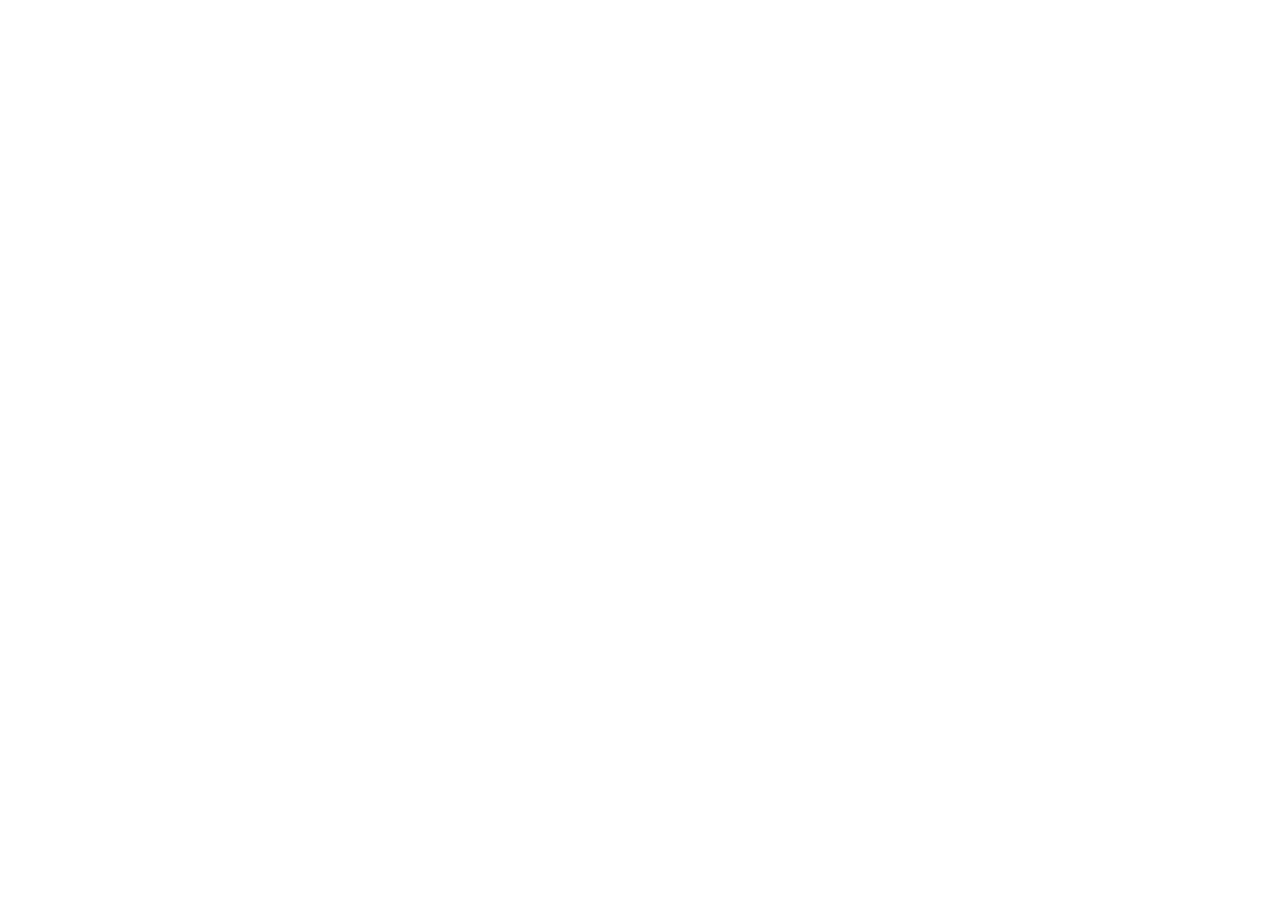
==== index.html @ b920c3b5 "Página inicial de redirecionamento canônico pro QR Code" ====
<!DOCTYPE html>
<html lang="pt-BR">
<head>
<meta charset="UTF-8">
<meta name="viewport" content="width=device-width, initial-scale=1">
<title>Redirecionando…</title>
<style>
  :root { color-scheme: light dark; }
  * { box-sizing: border-box; }
  body {
    margin: 0;
    min-height: 100vh;
    display: flex;
    align-items: center;
    justify-content: center;
    padding: 24px;
    font-family: -apple-system, BlinkMacSystemFont, "Segoe UI", Roboto, Helvetica, Arial, sans-serif;
    background: #f5f5f7;
    text-align: center;
  }
  .card {
    max-width: 420px;
    width: 100%;
  }
  .card img {
    max-width: 100%;
    border-radius: 12px;
    margin-bottom: 20px;
  }
  h1 {
    font-size: 22px;
    margin: 0 0 12px;
  }
  p {
    font-size: 16px;
    color: #444;
    line-height: 1.4;
    margin: 0 0 24px;
  }
  a.btn {
    display: inline-block;
    background: #25D366;
    color: #fff;
    text-decoration: none;
    font-weight: 600;
    font-size: 17px;
    padding: 14px 28px;
    border-radius: 999px;
  }
  .spinner {
    width: 32px;
    height: 32px;
    border: 3px solid #ddd;
    border-top-color: #25D366;
    border-radius: 50%;
    margin: 0 auto 16px;
    animation: spin 0.8s linear infinite;
  }
  @keyframes spin { to { transform: rotate(360deg); } }
  .countdown { font-size: 13px; color: #888; margin-top: 14px; }
</style>
</head>
<body>
<div id="app" class="card">
  <div class="spinner"></div>
  <p>Redirecionando…</p>
</div>

<script>
// ======================================================================
// CONFIGURAÇÃO — É SÓ MEXER AQUI PRA TROCAR PRA ONDE O QR CODE MANDA.
// Depois de editar: salve, faça commit + push. Some 30-60s e já está
// valendo, sem precisar gerar um QR Code novo.
// ======================================================================
const CONFIG = {
  // "direct" -> manda direto pro WhatsApp, sem tela intermediária
  // "promo"  -> mostra uma tela de promoção antes, com botão pro WhatsApp
  mode: "direct",

  whatsapp: {
    number: "5511999999999",       // DDI + DDD + número, só dígitos
    message: "Olá! Vim pelo QR Code."
  },

  promo: {
    title: "🔥 Promoção especial!",
    message: "Aproveite nossa oferta exclusiva antes de falar com a gente.",
    imageUrl: "",                  // opcional: URL de uma imagem/banner
    buttonText: "Falar no WhatsApp",
    autoRedirectSeconds: 0         // 0 = espera clique. Ex: 5 = redireciona sozinho em 5s
  }
};
// ======================================================================
// NÃO PRECISA MEXER DAQUI PRA BAIXO
// ======================================================================

function buildWhatsAppUrl(wa) {
  const text = encodeURIComponent(wa.message || "");
  return `https://wa.me/${wa.number}${text ? `?text=${text}` : ""}`;
}

function renderDirect(waUrl) {
  window.location.replace(waUrl);
}

function renderPromo(promo, waUrl) {
  const app = document.getElementById("app");
  const img = promo.imageUrl
    ? `<img src="${promo.imageUrl}" alt="">`
    : "";
  let countdownHtml = "";
  app.innerHTML = `
    ${img}
    <h1>${promo.title}</h1>
    <p>${promo.message}</p>
    <a class="btn" id="goBtn" href="${waUrl}">${promo.buttonText}</a>
    <div class="countdown" id="countdown"></div>
  `;

  if (promo.autoRedirectSeconds > 0) {
    let remaining = promo.autoRedirectSeconds;
    const el = document.getElementById("countdown");
    const tick = () => {
      el.textContent = `Redirecionando em ${remaining}s…`;
      if (remaining <= 0) {
        window.location.href = waUrl;
        return;
      }
      remaining--;
      setTimeout(tick, 1000);
    };
    tick();
  }
}

const waUrl = buildWhatsAppUrl(CONFIG.whatsapp);

if (CONFIG.mode === "promo") {
  renderPromo(CONFIG.promo, waUrl);
} else {
  renderDirect(waUrl);
}
</script>
</body>
</html>
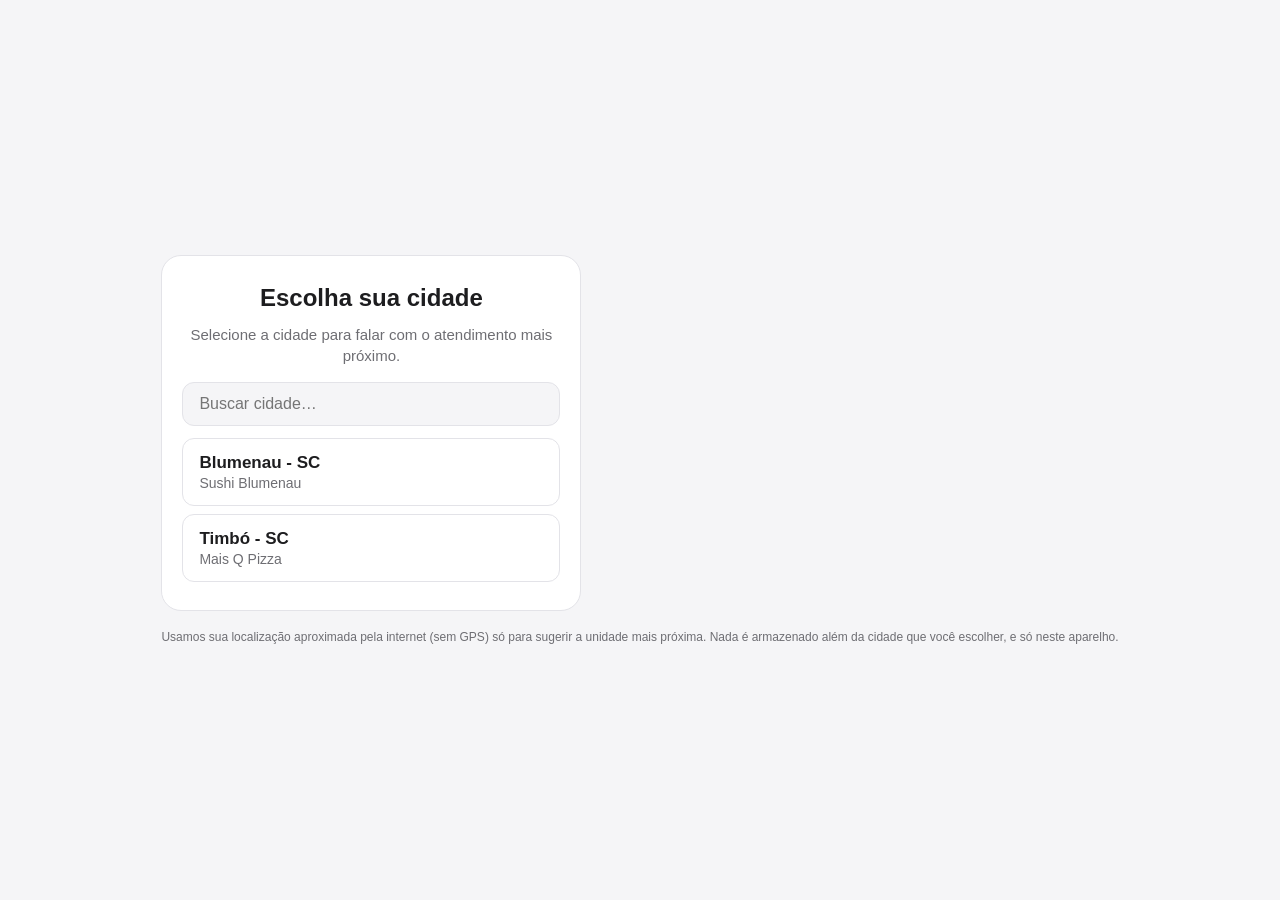
==== commit 42bb7335: "Seleção automática de filial por localização (IP) + Sushi Blumenau Mesmo link para todas as filiais:" ====
--- a/index.html
+++ b/index.html
@@ -3,143 +3,23 @@
 <head>
 <meta charset="UTF-8">
 <meta name="viewport" content="width=device-width, initial-scale=1">
-<title>Redirecionando…</title>
-<style>
-  :root { color-scheme: light dark; }
-  * { box-sizing: border-box; }
-  body {
-    margin: 0;
-    min-height: 100vh;
-    display: flex;
-    align-items: center;
-    justify-content: center;
-    padding: 24px;
-    font-family: -apple-system, BlinkMacSystemFont, "Segoe UI", Roboto, Helvetica, Arial, sans-serif;
-    background: #f5f5f7;
-    text-align: center;
-  }
-  .card {
-    max-width: 420px;
-    width: 100%;
-  }
-  .card img {
-    max-width: 100%;
-    border-radius: 12px;
-    margin-bottom: 20px;
-  }
-  h1 {
-    font-size: 22px;
-    margin: 0 0 12px;
-  }
-  p {
-    font-size: 16px;
-    color: #444;
-    line-height: 1.4;
-    margin: 0 0 24px;
-  }
-  a.btn {
-    display: inline-block;
-    background: #25D366;
-    color: #fff;
-    text-decoration: none;
-    font-weight: 600;
-    font-size: 17px;
-    padding: 14px 28px;
-    border-radius: 999px;
-  }
-  .spinner {
-    width: 32px;
-    height: 32px;
-    border: 3px solid #ddd;
-    border-top-color: #25D366;
-    border-radius: 50%;
-    margin: 0 auto 16px;
-    animation: spin 0.8s linear infinite;
-  }
-  @keyframes spin { to { transform: rotate(360deg); } }
-  .countdown { font-size: 13px; color: #888; margin-top: 14px; }
-</style>
+<title>Mais Q Pizza — Atendimento</title>
+<link rel="stylesheet" href="css/style.css">
 </head>
 <body>
-<div id="app" class="card">
-  <div class="spinner"></div>
-  <p>Redirecionando…</p>
-</div>
-
-<script>
-// ======================================================================
-// CONFIGURAÇÃO — É SÓ MEXER AQUI PRA TROCAR PRA ONDE O QR CODE MANDA.
-// Depois de editar: salve, faça commit + push. Some 30-60s e já está
-// valendo, sem precisar gerar um QR Code novo.
-// ======================================================================
-const CONFIG = {
-  // "direct" -> manda direto pro WhatsApp, sem tela intermediária
-  // "promo"  -> mostra uma tela de promoção antes, com botão pro WhatsApp
-  mode: "direct",
-
-  whatsapp: {
-    number: "5511999999999",       // DDI + DDD + número, só dígitos
-    message: "Olá! Vim pelo QR Code."
-  },
-
-  promo: {
-    title: "🔥 Promoção especial!",
-    message: "Aproveite nossa oferta exclusiva antes de falar com a gente.",
-    imageUrl: "",                  // opcional: URL de uma imagem/banner
-    buttonText: "Falar no WhatsApp",
-    autoRedirectSeconds: 0         // 0 = espera clique. Ex: 5 = redireciona sozinho em 5s
-  }
-};
-// ======================================================================
-// NÃO PRECISA MEXER DAQUI PRA BAIXO
-// ======================================================================
-
-function buildWhatsAppUrl(wa) {
-  const text = encodeURIComponent(wa.message || "");
-  return `https://wa.me/${wa.number}${text ? `?text=${text}` : ""}`;
-}
-
-function renderDirect(waUrl) {
-  window.location.replace(waUrl);
-}
-
-function renderPromo(promo, waUrl) {
-  const app = document.getElementById("app");
-  const img = promo.imageUrl
-    ? `<img src="${promo.imageUrl}" alt="">`
-    : "";
-  let countdownHtml = "";
-  app.innerHTML = `
-    ${img}
-    <h1>${promo.title}</h1>
-    <p>${promo.message}</p>
-    <a class="btn" id="goBtn" href="${waUrl}">${promo.buttonText}</a>
-    <div class="countdown" id="countdown"></div>
-  `;
-
-  if (promo.autoRedirectSeconds > 0) {
-    let remaining = promo.autoRedirectSeconds;
-    const el = document.getElementById("countdown");
-    const tick = () => {
-      el.textContent = `Redirecionando em ${remaining}s…`;
-      if (remaining <= 0) {
-        window.location.href = waUrl;
-        return;
-      }
-      remaining--;
-      setTimeout(tick, 1000);
-    };
-    tick();
-  }
-}
-
-const waUrl = buildWhatsAppUrl(CONFIG.whatsapp);
-
-if (CONFIG.mode === "promo") {
-  renderPromo(CONFIG.promo, waUrl);
-} else {
-  renderDirect(waUrl);
-}
-</script>
+<main>
+  <div id="app" class="card" aria-live="polite" aria-busy="true">
+    <div class="spinner" aria-hidden="true"></div>
+    <p>Carregando…</p>
+    <noscript>
+      <p>Escolha sua cidade:</p>
+      <p><a class="btn" href="https://wa.me/554788307839">Blumenau - SC</a></p>
+      <p><a class="btn" href="https://wa.me/5547991503132">Timbó - SC</a></p>
+    </noscript>
+  </div>
+  <p class="privacy">Usamos sua localização aproximada pela internet (sem GPS) só para sugerir a unidade mais próxima. Nada é armazenado além da cidade que você escolher, e só neste aparelho.</p>
+</main>
+<!-- Configuração de filiais e destinos: js/config.js -->
+<script type="module" src="js/main.js"></script>
 </body>
 </html>
--- a/css/style.css
+++ b/css/style.css
@@ -0,0 +1,133 @@
+:root {
+  color-scheme: light dark;
+  --bg: #f5f5f7;
+  --card: #ffffff;
+  --text: #1d1d1f;
+  --muted: #6e6e73;
+  --border: #e3e3e8;
+  --accent: #25D366;
+  --accent-text: #ffffff;
+}
+@media (prefers-color-scheme: dark) {
+  :root {
+    --bg: #111113;
+    --card: #1c1c1f;
+    --text: #f5f5f7;
+    --muted: #a1a1a6;
+    --border: #2e2e33;
+  }
+}
+* { box-sizing: border-box; }
+body {
+  margin: 0;
+  min-height: 100vh;
+  min-height: 100dvh;
+  display: flex;
+  align-items: center;
+  justify-content: center;
+  padding: 24px 16px;
+  font-family: -apple-system, BlinkMacSystemFont, "Segoe UI", Roboto, Helvetica, Arial, sans-serif;
+  background: var(--bg);
+  color: var(--text);
+  text-align: center;
+}
+.card {
+  max-width: 420px;
+  width: 100%;
+  background: var(--card);
+  border: 1px solid var(--border);
+  border-radius: 20px;
+  padding: 28px 20px;
+}
+.card img { max-width: 100%; border-radius: 12px; margin-bottom: 20px; }
+h1 { font-size: 24px; margin: 0 0 12px; }
+p { font-size: 16px; line-height: 1.4; margin: 0 0 16px; }
+.muted { color: var(--muted); font-size: 15px; }
+.city { font-size: 26px; font-weight: 700; margin: 4px 0 18px; }
+
+.actions { display: flex; flex-direction: column; gap: 10px; margin-top: 8px; }
+.btn {
+  display: block;
+  width: 100%;
+  border: 0;
+  background: var(--accent);
+  color: var(--accent-text);
+  text-decoration: none;
+  font: inherit;
+  font-weight: 600;
+  font-size: 17px;
+  padding: 14px 24px;
+  border-radius: 999px;
+  cursor: pointer;
+}
+.btn-ghost {
+  background: transparent;
+  color: var(--text);
+  border: 1px solid var(--border);
+}
+.btn:focus-visible, .item:focus-visible, .search:focus-visible {
+  outline: 3px solid var(--accent);
+  outline-offset: 2px;
+}
+
+.ring { position: relative; width: 96px; height: 96px; margin: 4px auto 20px; }
+.ring svg { width: 100%; height: 100%; transform: rotate(-90deg); }
+.ring circle { fill: none; stroke-width: 8; }
+.ring-track { stroke: var(--border); }
+.ring-bar { stroke: var(--accent); stroke-linecap: round; }
+.ring-num {
+  position: absolute;
+  inset: 0;
+  display: flex;
+  align-items: center;
+  justify-content: center;
+  font-size: 30px;
+  font-weight: 700;
+  font-variant-numeric: tabular-nums;
+}
+
+.search {
+  width: 100%;
+  font: inherit;
+  font-size: 16px; /* >= 16px evita zoom automático no iOS */
+  padding: 12px 16px;
+  border-radius: 12px;
+  border: 1px solid var(--border);
+  background: var(--bg);
+  color: var(--text);
+  margin-bottom: 12px;
+}
+.list { list-style: none; margin: 0; padding: 0; display: flex; flex-direction: column; gap: 8px; text-align: left; }
+.list li[hidden] { display: none; }
+.item {
+  width: 100%;
+  display: flex;
+  flex-direction: column;
+  gap: 2px;
+  padding: 14px 16px;
+  border-radius: 12px;
+  border: 1px solid var(--border);
+  background: transparent;
+  color: var(--text);
+  font: inherit;
+  text-align: left;
+  cursor: pointer;
+}
+.item:hover { border-color: var(--accent); }
+.item-city { font-weight: 600; font-size: 17px; }
+.item-label { color: var(--muted); font-size: 14px; }
+.empty { margin-top: 12px; }
+
+.spinner {
+  width: 32px;
+  height: 32px;
+  border: 3px solid var(--border);
+  border-top-color: var(--accent);
+  border-radius: 50%;
+  margin: 0 auto 16px;
+  animation: spin 0.8s linear infinite;
+}
+@keyframes spin { to { transform: rotate(360deg); } }
+@media (prefers-reduced-motion: reduce) { .spinner { animation-duration: 2s; } }
+
+.privacy { font-size: 12px; color: var(--muted); margin: 18px 0 0; }
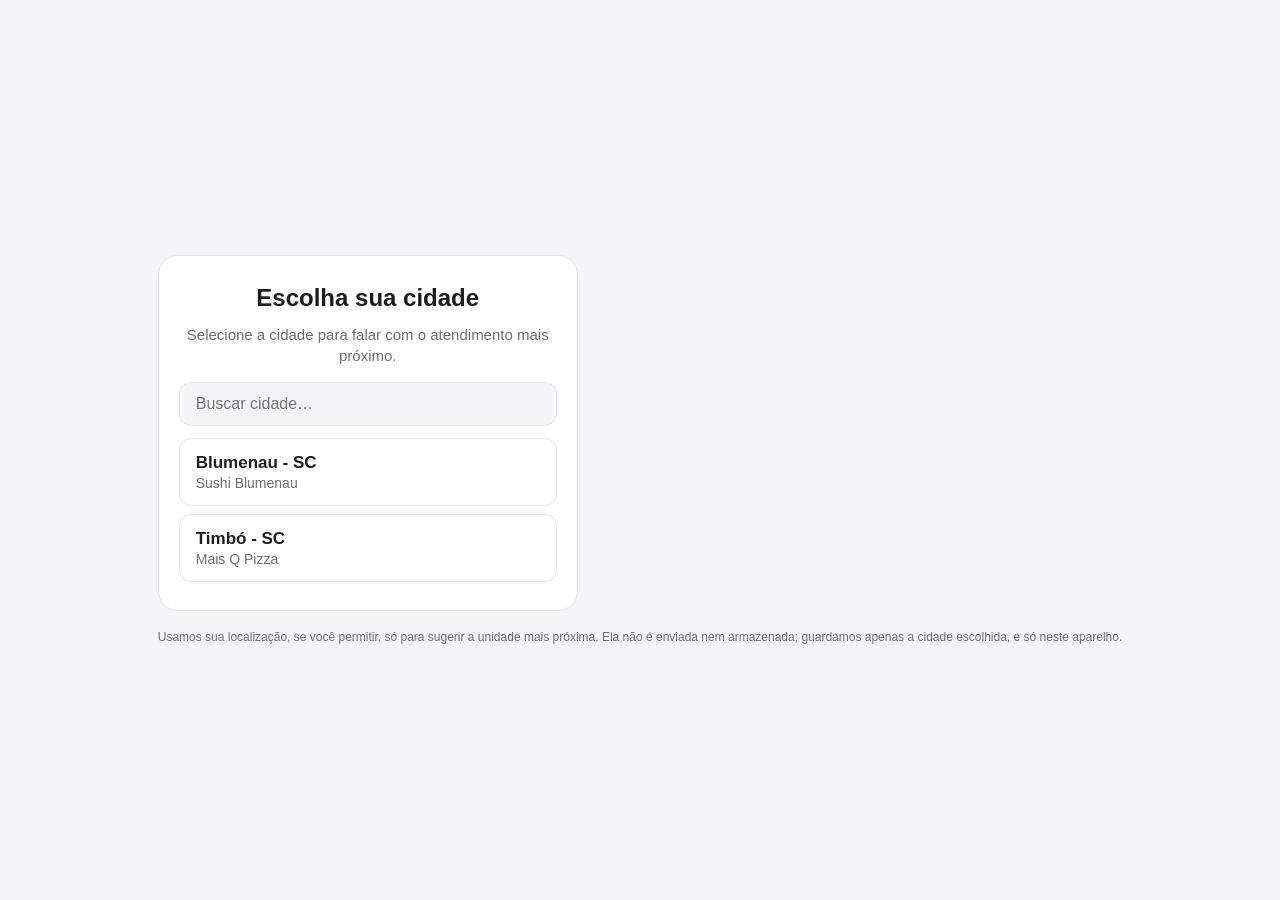
==== commit c4b46155: "Troca localização por IP pelo GPS do aparelho IP não diferencia Timbó de Blumenau na região (Unifiqu" ====
--- a/index.html
+++ b/index.html
@@ -17,7 +17,7 @@
       <p><a class="btn" href="https://wa.me/5547991503132">Timbó - SC</a></p>
     </noscript>
   </div>
-  <p class="privacy">Usamos sua localização aproximada pela internet (sem GPS) só para sugerir a unidade mais próxima. Nada é armazenado além da cidade que você escolher, e só neste aparelho.</p>
+  <p class="privacy">Usamos sua localização, se você permitir, só para sugerir a unidade mais próxima. Ela não é enviada nem armazenada; guardamos apenas a cidade escolhida, e só neste aparelho.</p>
 </main>
 <!-- Configuração de filiais e destinos: js/config.js -->
 <script type="module" src="js/main.js"></script>
